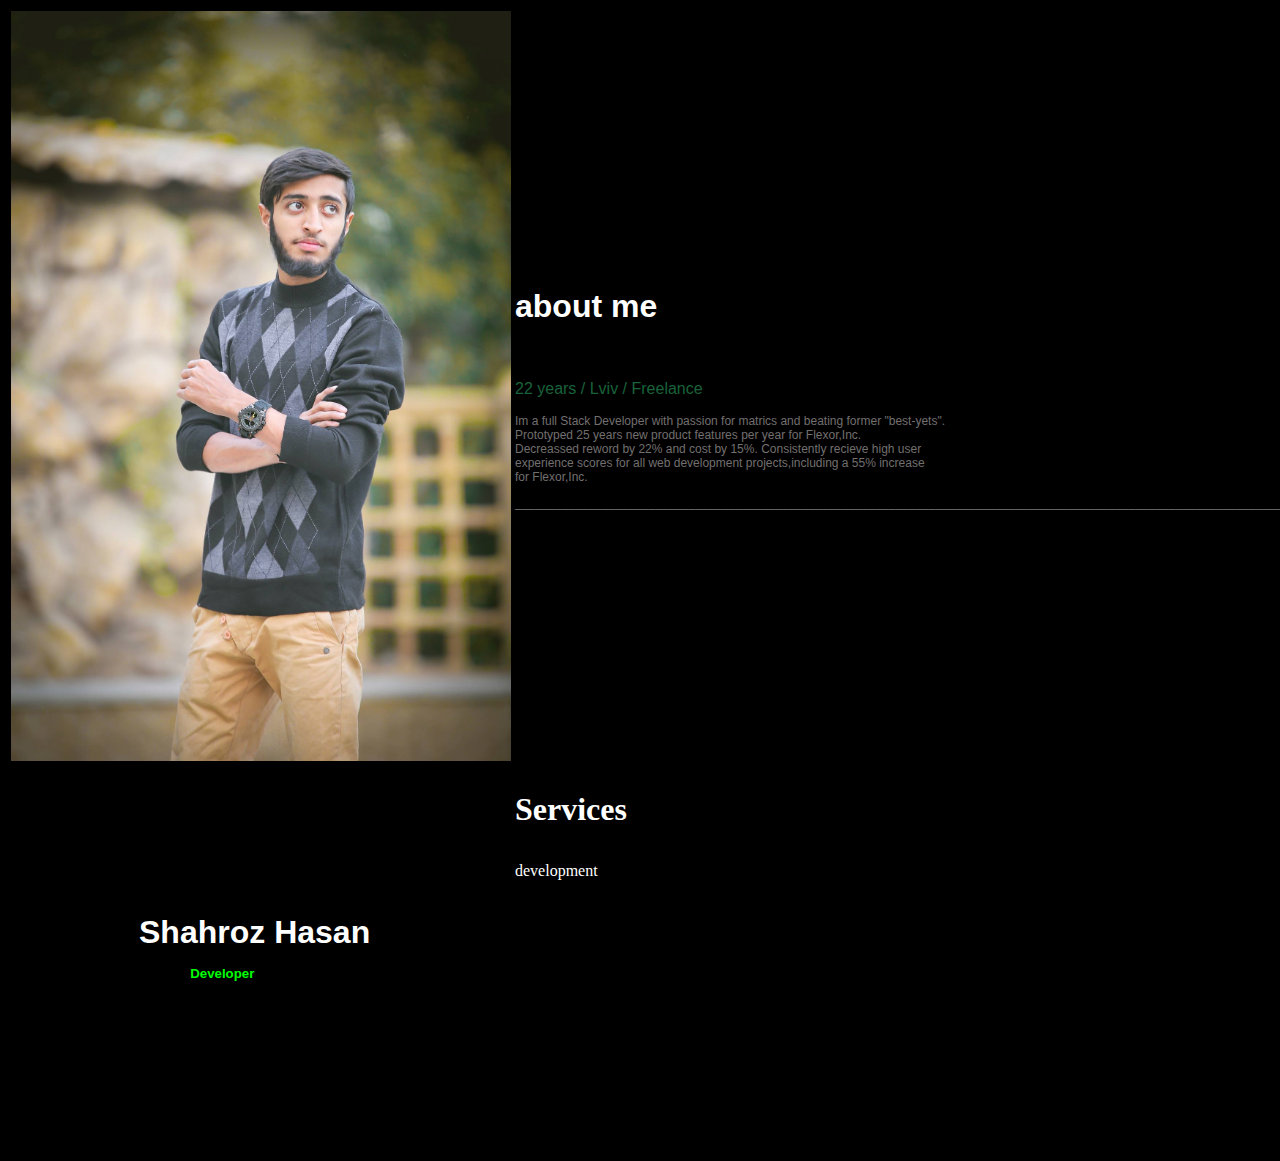
==== portfolio.html @ cafe3e55 "portfolio designing" ====
<!DOCTYPE html>
<html lang="en">
<head>
    <title>Portfolio</title>
    <link rel="stylesheet" href="./style.css">
</head>
<body>
    <table>
        <tr>
            <td>
            <div class="container">
                <img src="mypic.jpg" alt="" width="500" height="auto">
            </div>
            <div class="text">
                <h1>Shahroz Hasan </h1>

            </div>
            <div class="text_2">
                <h5>Developer</h5>
            </div>
            <td>
                
                <div class="text_3">
                    <h1>
                        about me
                    </h1>
                    <br>
                    <p>22 years / Lviv / Freelance</p>
                </div>
                <div class="text_4">
                    <p>Im a full Stack Developer with passion for matrics and beating former "best-yets".<br> Prototyped 25 years new product features per year for Flexor,Inc. <br> Decreassed reword by 22% and cost by 15%. Consistently recieve high user <br> experience scores for all web development projects,including a 55% increase <br>for Flexor,Inc.</p>

                    ________________________________________________________________________________________________________________________________________________________
                </div>
        </td>
     </tr>
        <tr>
            <td width="500"></td>
            <div class="text_5">
            <td>
                <h1>Services</h1>
            </td>
            </div>
        </tr>
        <tr>
            <td width="500"></td>
            <td>development</td>
            <td>Seo Optimization</td>
        </tr>
        <tr>
            <td></td>
        </tr>
        
           
        
    </table>
    
</body>
</html>
---- style.css ----
body{
background-color: black;
color: #ffff;    
}


.text{
    
    position: absolute;
    top: 85%;
    padding: 10%;
    color: #ffff;
    
    font-family: 'Gill Sans', 'Gill Sans MT', Calibri, 'Trebuchet MS', sans-serif;
    
}
.text_2 h5{
    color: #0f0;
    font-family: 'Gill Sans', 'Gill Sans MT', Calibri, 'Trebuchet MS', sans-serif;
    
    position: absolute;
    top: 85%;
    padding: 14%;
    
}
.text_3{
    color:#ffff;
    font-family: 'Gill Sans', 'Gill Sans MT', Calibri, 'Trebuchet MS', sans-serif;

}
.text_3 p{
    color: rgb(24, 99, 58);


}
.text_4{
    font-size: 12px;
    font-family: 'Gill Sans', 'Gill Sans MT', Calibri, 'Trebuchet MS', sans-serif;
    color: rgb(114, 111, 111);
}
.text_5 h1
{   
    color: #ffff;
    font-family: 'Gill Sans', 'Gill Sans MT', Calibri, 'Trebuchet MS', sans-serif;
}
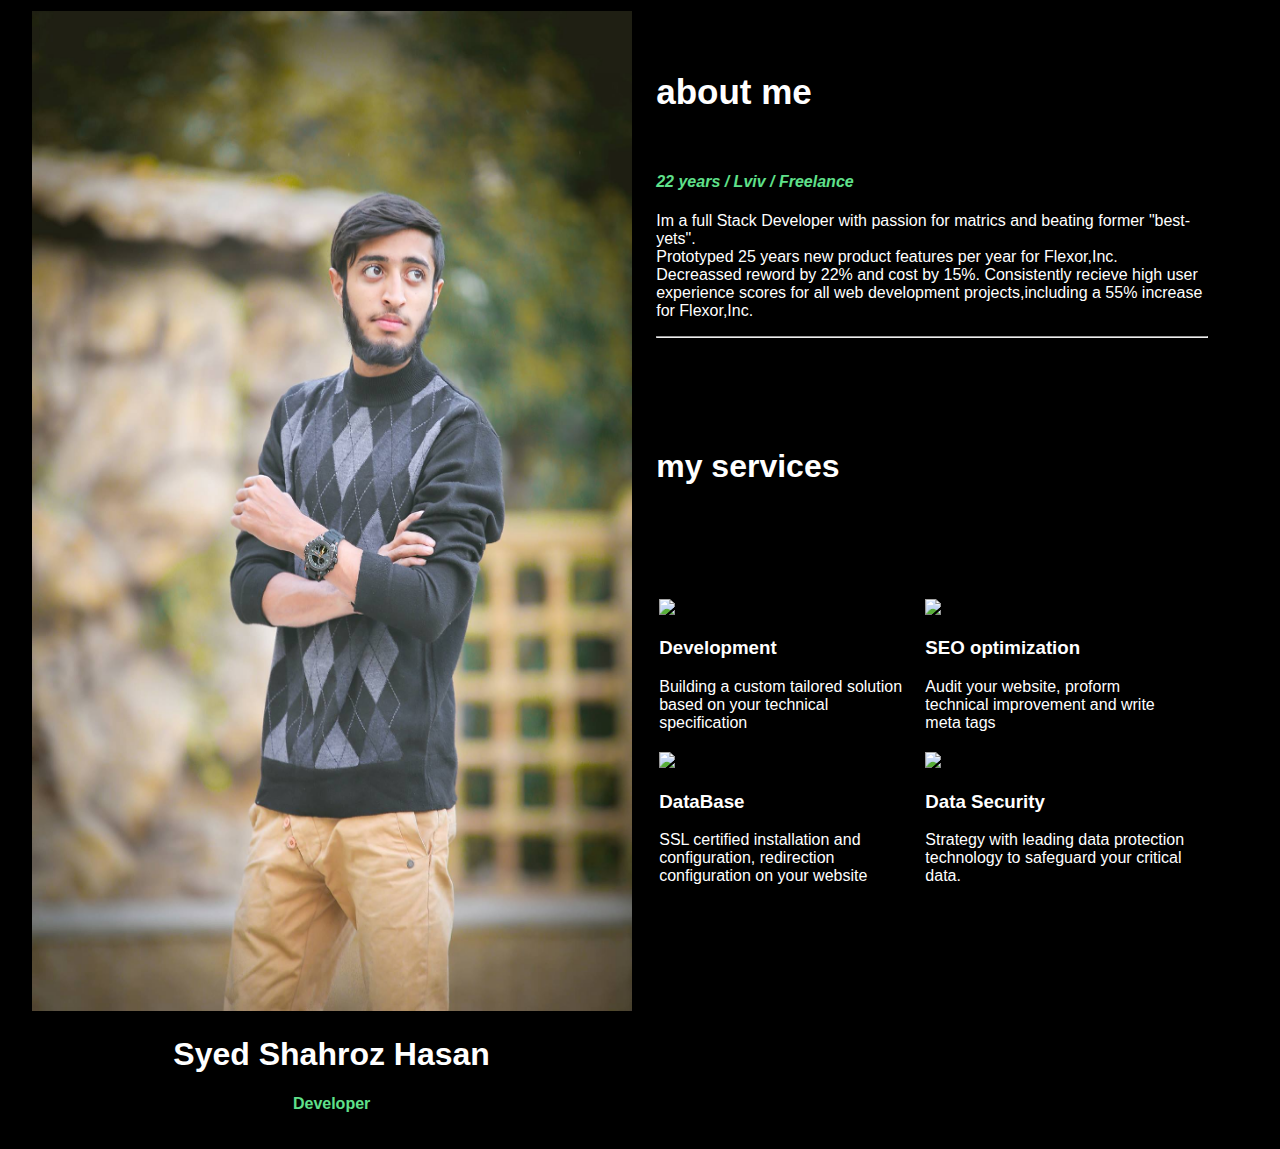
==== commit 08177227: "css update" ====
--- a/portfolio.html
+++ b/portfolio.html
@@ -9,46 +9,74 @@
         <tr>
             <td>
             <div class="container">
-                <img src="mypic.jpg" alt="" width="500" height="auto">
+                <img src="mypic.jpg" alt="" width="600" height="1000">
+                <h1>Syed Shahroz Hasan </h1>
+                <h4>Developer</h4>
+                
             </div>
-            <div class="text">
-                <h1>Shahroz Hasan </h1>
-
-            </div>
-            <div class="text_2">
-                <h5>Developer</h5>
-            </div>
+            </td>
+            
             <td>
-                
-                <div class="text_3">
+                <div class="para1">
                     <h1>
-                        about me
+                        <b>about me</b>
                     </h1>
                     <br>
-                    <p>22 years / Lviv / Freelance</p>
+                    
+                    <h4><i> 22 years / Lviv / Freelance</i></h4>
+                    <p>
+                        Im a full Stack Developer with passion for matrics and beating former "best-yets".<br>
+                        Prototyped 25 years new product features per year for Flexor,Inc. <br> 
+                        Decreassed reword by 22% and cost by 15%. Consistently recieve high user <br> 
+                       experience scores for all web development projects,including a 55% increase <br>
+                       for Flexor,Inc.
+                    </p> 
+                    <hr> 
+                    <div class="service" >
+                    <h1> my services </h1>
                 </div>
-                <div class="text_4">
-                    <p>Im a full Stack Developer with passion for matrics and beating former "best-yets".<br> Prototyped 25 years new product features per year for Flexor,Inc. <br> Decreassed reword by 22% and cost by 15%. Consistently recieve high user <br> experience scores for all web development projects,including a 55% increase <br>for Flexor,Inc.</p>
-
-                    ________________________________________________________________________________________________________________________________________________________
+                    <table>
+                        <tr>
+                            <div class="content">
+                            <td>
+                                <img src="https://img.icons8.com/metro/52/26e07f/monitor.png"/>
+                                <h3>Development</h3>
+                                <p>Building a custom tailored solution<br> based on your technical<br>specification</p>
+                            </td>
+                          
+                            <td>
+                                <img src="https://img.icons8.com/ios-glyphs/60/26e07f/rocket.png"/>
+                                <h3>SEO optimization</h3>
+                                <p>Audit your website, proform<br> technical improvement and write<br> meta tags</p>
+                            </td>
+                        </div>
+                        </tr>
+                        <tr>
+                            <td>
+                                <img src="https://img.icons8.com/wired/64/26e07f/database-restore.png"/>
+                                <h3>DataBase</h3>
+                                <p>SSL certified installation and <br>configuration, redirection <br>configuration on your website</p>
+                            </td>
+                            
+                            <td>
+                                <img src="https://img.icons8.com/small/64/26e07f/keyhole-shield.png"/>
+                                <h3>Data Security</h3>
+                                <p>Strategy with leading data protection <br>technology to safeguard your critical<br> data.</p>
+                            </td>
+                            
+                        </tr>
+                    </table> 
                 </div>
+              
+            
         </td>
-     </tr>
-        <tr>
-            <td width="500"></td>
-            <div class="text_5">
-            <td>
-                <h1>Services</h1>
-            </td>
-            </div>
-        </tr>
-        <tr>
-            <td width="500"></td>
-            <td>development</td>
-            <td>Seo Optimization</td>
+            
+             
         </tr>
         <tr>
             <td></td>
+            
+            </div>
         </tr>
         
            
--- a/style.css
+++ b/style.css
@@ -1,45 +1,44 @@
+
 body{
-background-color: black;
-color: #ffff;    
+    background-color: black;
+    color:white;
+    font-family:'Gill Sans', 'Gill Sans MT', Calibri, 'Trebuchet MS', sans-serif;
+
+}
+.container{
+    text-align:center;
+    padding-bottom:0%;
 }
 
 
-.text{
+.para1{
+   
+    width: 90%;
+    padding-top: 300px;
+    margin-top: -80%;
+    font-family:'Gill Sans', 'Gill Sans MT', Calibri, 'Trebuchet MS', sans-serif;
+    text-align: initial;
     
-    position: absolute;
-    top: 85%;
-    padding: 10%;
-    color: #ffff;
-    
-    font-family: 'Gill Sans', 'Gill Sans MT', Calibri, 'Trebuchet MS', sans-serif;
+      
+
+}
+
+table{
+    width:100%;
+}
+b{
+    font-size:35px;
     
 }
-.text_2 h5{
-    color: #0f0;
-    font-family: 'Gill Sans', 'Gill Sans MT', Calibri, 'Trebuchet MS', sans-serif;
-    
-    position: absolute;
-    top: 85%;
-    padding: 14%;
+h4{
+    color:rgb(95, 224, 138) ;
+}
+
+.service{
+    margin-bottom: 20%;
     
 }
-.text_3{
-    color:#ffff;
-    font-family: 'Gill Sans', 'Gill Sans MT', Calibri, 'Trebuchet MS', sans-serif;
-
+.service h1{
+    margin-top:  20%;
+    
 }
-.text_3 p{
-    color: rgb(24, 99, 58);
-
-
-}
-.text_4{
-    font-size: 12px;
-    font-family: 'Gill Sans', 'Gill Sans MT', Calibri, 'Trebuchet MS', sans-serif;
-    color: rgb(114, 111, 111);
-}
-.text_5 h1
-{   
-    color: #ffff;
-    font-family: 'Gill Sans', 'Gill Sans MT', Calibri, 'Trebuchet MS', sans-serif;
-}
